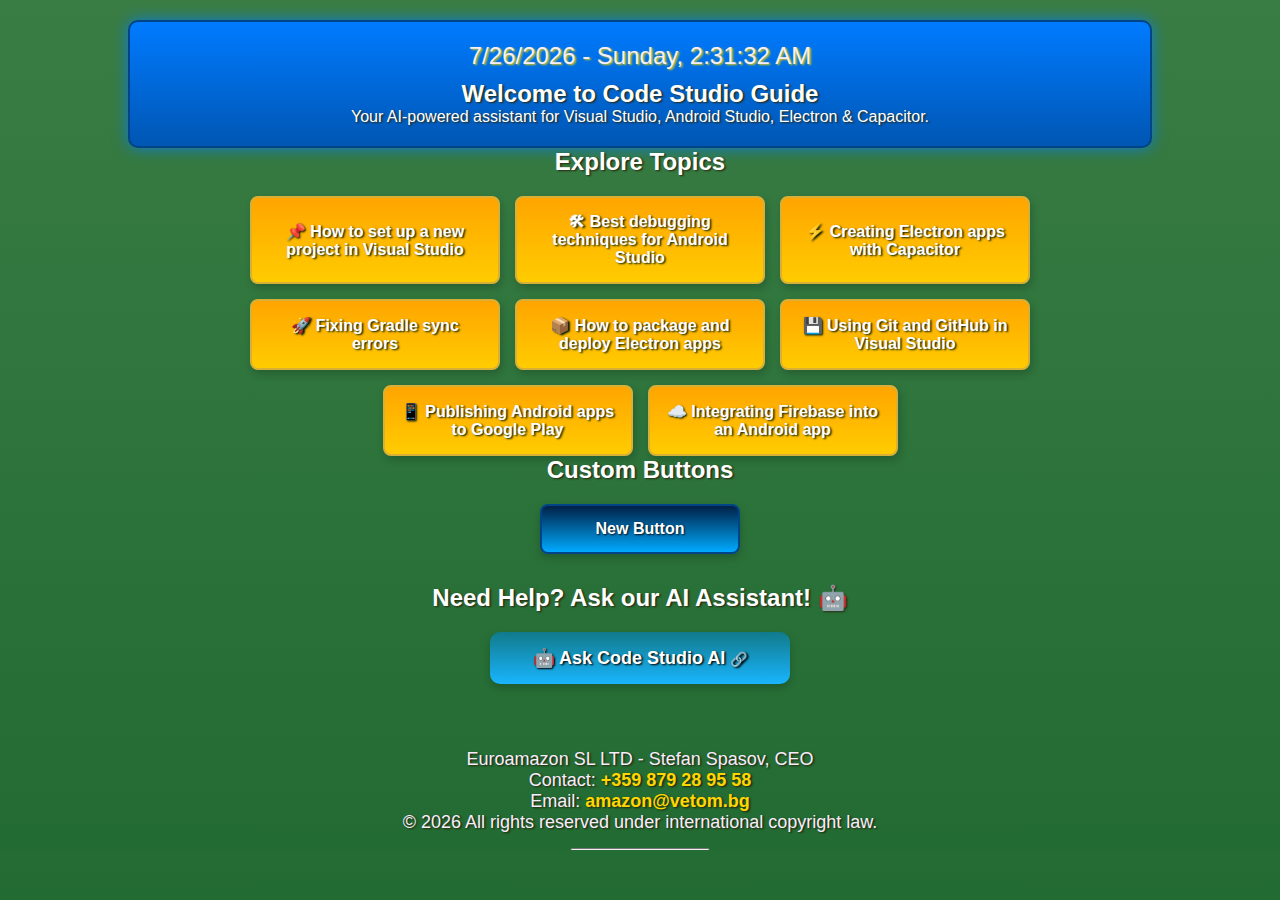
==== index.html @ 0f82dae0 "Update index.html" ====
<!DOCTYPE html>
<html lang="en">
<head>
    <meta charset="UTF-8">
    <meta name="viewport" content="width=device-width, initial-scale=1.0">
    <title>Code Studio Guide</title>
    <link rel="stylesheet" href="style.css">
</head>
<body>

    <!-- Header -->
    <div class="header-container">
        <div class="time-container" id="current-time">Loading...</div>
        <div class="welcome-container">
            <h2>Welcome to Code Studio Guide</h2>
            <p>Your AI-powered assistant for Visual Studio, Android Studio, Electron & Capacitor.</p>
        </div>
    </div>

    <!-- Google Translate -->
    <div id="google_translate_element"></div>

    <!-- Course Buttons -->
    <h2>Explore Topics</h2>
    <div class="button-grid">
        <button class="option-button" onclick="window.location.href='lessons/visual-studio.html'">📌 How to set up a new project in Visual Studio</button>
        <button class="option-button" onclick="window.location.href='lessons/android-debugging.html'">🛠 Best debugging techniques for Android Studio</button>
        <button class="option-button" onclick="window.location.href='lessons/electron-capacitor.html'">⚡ Creating Electron apps with Capacitor</button>
        <button class="option-button" onclick="window.location.href='lessons/gradle-fix.html'">🚀 Fixing Gradle sync errors</button>
        <button class="option-button" onclick="window.location.href='lessons/deploy-electron.html'">📦 How to package and deploy Electron apps</button>
        <button class="option-button" onclick="window.location.href='lessons/git-github.html'">💾 Using Git and GitHub in Visual Studio</button>
        <button class="option-button" onclick="window.location.href='lessons/android-publishing.html'">📱 Publishing Android apps to Google Play</button>
        <button class="option-button" onclick="window.location.href='lessons/firebase-integration.html'">☁️ Integrating Firebase into an Android app</button>
    </div>

    <!-- Dynamic Buttons -->
    <h2>Custom Buttons</h2>
    <div class="content" id="buttonContainer"></div>

    <!-- Right-click context menu -->
    <div class="context-menu" id="contextMenu">
        <button onclick="renameButton()">Rename Button</button>
        <button onclick="setButtonLink()">Set Button URL</button>
        <button onclick="removeButton()">Remove Button</button>
        <button onclick="addNewButton()">Add New Button</button>
        <button onclick="hideContextMenu()">Cancel</button>
    </div>

    <!-- AI Assistant Button -->
    <div class="ai-section">
        <h2>Need Help? Ask our AI Assistant! 🤖</h2>
        <button class="ai-button" onclick="window.open('https://chatgpt.com/g/g-lfs8twKFB-code-studio-guide', '_blank')">
            🤖 Ask Code Studio AI <span style="font-size: 14px;">🔗</span>
        </button>
    </div>

    <!-- Footer -->
    <div class="footer-container">
        <p>Euroamazon SL LTD - Stefan Spasov, CEO</p>
        <p>Contact: <a href="tel:+359879289558">+359 879 28 95 58</a></p>
        <p>Email: <a href="mailto:amazon@vetom.bg">amazon@vetom.bg</a></p>
        <p id="copyright"></p>
    </div>

    <!-- JavaScript -->
    <script>
        let currentButton = null;

        function updateTime() {
            const now = new Date();
            const options = { weekday: 'long' };
            document.getElementById('current-time').innerText =
                `${now.toLocaleDateString()} - ${new Intl.DateTimeFormat('en-US', options).format(now)}, ${now.toLocaleTimeString()}`;
        }
        setInterval(updateTime, 1000);
        updateTime();

        function showContextMenu(event, button) {
            event.preventDefault();
            currentButton = button;
            const menu = document.getElementById('contextMenu');
            menu.style.display = 'flex';
            menu.style.left = `${event.pageX}px`;
            menu.style.top = `${event.pageY}px`;
        }

        function hideContextMenu() {
            document.getElementById('contextMenu').style.display = 'none';
        }

        function renameButton() {
            const newName = prompt("Enter new button label:");
            if (newName) {
                currentButton.innerText = newName;
                saveButtons();
            }
            hideContextMenu();
        }

        function setButtonLink() {
            const newURL = prompt("Enter new button URL:");
            if (newURL) {
                currentButton.setAttribute("data-url", newURL);
                saveButtons();
            }
            hideContextMenu();
        }
     function removeButton() {
    currentButton.parentElement.remove();
    saveButtons();
    hideContextMenu();

    // Ако няма останали бутони, добави един
    setTimeout(() => {
        if (document.querySelectorAll(".action-button").length === 0) {
            addNewButton();
        }
    }, 200);
}

       function addNewButton() {
    createButton("New Button", "");
    saveButtons();
}

        function createButton(label, url) {
            const container = document.createElement("div");
            container.classList.add("button-container");

            const button = document.createElement("button");
            button.classList.add("action-button");
            button.innerText = label;
            button.oncontextmenu = function(event) { showContextMenu(event, button); };

            if (url) {
                button.setAttribute("data-url", url);
                button.onclick = function() { 
                    window.open(url, '_blank'); 
                };
            }

            container.appendChild(button);
            document.getElementById("buttonContainer").appendChild(container);
        }

        function saveButtons() {
            const buttons = [...document.querySelectorAll(".action-button")].map(btn => ({
                label: btn.innerText,
                url: btn.getAttribute("data-url") || ""
            }));
            localStorage.setItem("buttons", JSON.stringify(buttons));
        }

        function loadButtons() {
    const savedButtons = JSON.parse(localStorage.getItem("buttons")) || [];

    document.getElementById("buttonContainer").innerHTML = ""; // Изчистваме преди добавяне
    if (savedButtons.length === 0) {
        addNewButton(); // Ако няма бутони, добавяме един по подразбиране
    } else {
        savedButtons.forEach(btn => createButton(btn.label, btn.url));
    }
}
        document.getElementById("copyright").innerText = `© ${new Date().getFullYear()} All rights reserved under international copyright law.`;

        loadButtons();

    </script>

    <script>
         let currentButton = null;
    
        function updateTime() {
            const now = new Date();
            const options = { weekday: 'long' };
            document.getElementById('current-time').innerText =
                `${now.toLocaleDateString()} - ${new Intl.DateTimeFormat('en-US', options).format(now)}, ${now.toLocaleTimeString()}`;
        }
    
        setInterval(updateTime, 1000);
        updateTime();
    
        function showContextMenu(event, button) {
            event.preventDefault();
            currentButton = button;
            const menu = document.getElementById('contextMenu');
            menu.style.display = 'flex';
            menu.style.left = `${event.pageX}px`;
            menu.style.top = `${event.pageY}px`;
        }
    
        function hideContextMenu() {
            document.getElementById('contextMenu').style.display = 'none';
        }
    
        function renameButton() {
            const newName = prompt("Enter new button label:");
            if (newName) {
                currentButton.innerText = newName;
                saveButtons();
            }
            hideContextMenu();
        }
    
        function setButtonLink() {
         
    </script>
<!-- Static Button to Always Allow Adding New Custom Buttons -->
<div class="add-button-container">
    <button class="add-button" onclick="addNewButton()">➕ Add Custom Button</button>
</div>

</body>
</html>
---- style.css ----
/* Глобални стилове */
* {
    margin: 0;
    padding: 0;
    box-sizing: border-box;
    font-family: Arial, sans-serif;
}

/* Основни настройки за тялото */
html, body {
    width: 100%;
    height: 100%;
    background: linear-gradient(to bottom, #3a7d44, #226b33); /* По-светъл фон за по-добра видимост */
    color: #ffffff;
    display: flex;
    flex-direction: column;
    align-items: center;
    overflow-y: auto;
    padding-bottom: 50px;
    text-shadow: 1.5px 1px 2px #29270f;
}

/* Хедър */
.header-container {
    width: 80%;
    background: linear-gradient(to bottom, #007bff, #0056b3); /* По-ярък син */
    text-align: center;
    border-radius: 10px;
    box-shadow: 0px 0px 15px rgba(0, 123, 255, 0.8);
    padding: 20px;
    margin-top: 20px;
    border: 2px solid #004488;
}

/* Дата и час */
.time-container {
    font-size: 24px;
    color: #f8edfd;
    margin-bottom: 10px;
    text-shadow: 1.5px 1px 2px #d8ca02;
}

/* Основен контейнер */
.content {
    margin-top: 20px;
    display: flex;
    flex-direction: column;
    align-items: center;
    width: 100%;
    text-align: center;
}

/* Грид за бутоните */
.button-grid {
    display: flex;
    flex-wrap: wrap;
    justify-content: center;
    gap: 15px;
    width: 80%;
    margin-top: 20px;
}

/* Бутони за курсовете */
.option-button {
    width: 250px;
    padding: 15px;
    font-size: 16px;
    font-weight: bold;
    color: white;
    background: linear-gradient(to bottom, #ffa500, #ffcc00); /* По-ярък оранжево-жълт градиент */
    border: 2px solid #d8b038;
    border-radius: 8px;
    cursor: pointer;
    transition: all 0.3s ease;
    box-shadow: 2px 4px 8px rgba(0, 0, 0, 0.2);
    text-shadow: 1.5px 1px 2px #071f06;
}

/* Анимиран ефект при hover */
.option-button:hover {
    background: linear-gradient(to bottom, #ff8800, #ffaa00);
    transform: scale(1.1);
    box-shadow: 0px 0px 15px rgba(255, 223, 0, 0.8);
}

/* Футър */
.footer-container {
    margin-top: 50px;
    padding: 15px;
    font-size: 18px;
    text-align: center;
    color: #f8edfd;
    text-shadow: 1.5px 1px 2px #242207;
}

/* Линкове във футъра */
.footer-container a {
    color: #ffd700;
    text-decoration: none;
    font-weight: bold;
}

/* Ховър ефект за линковете */
.footer-container a:hover {
    text-decoration: underline;
}

/* AI бутон */
.ai-section {
    text-align: center;
    margin-top: 30px;
}

.ai-button {
    width: 300px;
    padding: 15px;
    font-size: 18px;
    font-weight: bold;
    color: white;
    background: linear-gradient(to bottom, #117a8b, #19b5fe);
    border: none;
    border-radius: 10px;
    cursor: pointer;
    transition: all 0.3s ease;
    box-shadow: 0px 4px 8px rgba(0, 0, 0, 0.2);
    text-shadow: 1.5px 1px 2px #000;
    margin-top: 20px;
}

/* Ховър ефект */
.ai-button:hover {
    background: linear-gradient(to bottom, #0d5a72, #18a2c4);
    transform: scale(1.05);
    box-shadow: 0px 0px 15px rgba(0, 183, 255, 0.8);
}

/* Контекстно меню - основен контейнер */
.context-menu {
    position: absolute;
    background: rgba(255, 211, 77, 0.95);
    border-radius: 8px;
    box-shadow: 0 0 15px rgba(218, 165, 32, 0.8); /* Тъмно към златисто */
    display: none;
    flex-direction: column;
    padding: 8px;
    min-width: 150px;
    z-index: 1000;
    border: 2px solid #b8860b;
}

/* Бутони в контекстното меню */
.context-menu button {
    background: linear-gradient(to bottom, #ff8c00, #ffeb3b);
    border: 1px solid #b8860b;
    color: #4a2900;
    font-size: 14px;
    font-weight: bold;
    padding: 5px 10px;
    width: 150px;
    height: 40px;
    cursor: pointer;
    border-radius: 5px;
    text-shadow: 1px 1px 2px #5c3c00;
    transition: all 0.3s ease;
}

/* Ефект при hover */
.context-menu button:hover {
    background: linear-gradient(to bottom, #ffa500, #ffee58);
    transform: scale(1.1);
    box-shadow: 0px 0px 10px rgba(255, 223, 0, 0.8);
}

/* Стил за новите бутони, които се добавят динамично */
.action-button {
    background: linear-gradient(to bottom, #002147, #00aaff);
    border: 2px solid #004488;
    color: #ffffff;
    font-size: 16px;
    font-weight: bold;
    padding: 8px 12px;
    width: 200px;
    height: 50px;
    border-radius: 8px;
    text-shadow: 1px 1px 2px #001020;
    transition: all 0.3s ease;
    cursor: pointer;
    box-shadow: 0px 4px 8px rgba(0, 0, 0, 0.2);
}

/* Ефект при hover за новите бутони */
.action-button:hover {
    background: linear-gradient(to bottom, #004488, #33ccff);
    transform: scale(1.05);
    box-shadow: 0px 0px 12px rgba(0, 170, 255, 0.8);
}

/* Медийни заявки за мобилни устройства */
@media (max-width: 768px) {
    .button-grid {
        flex-direction: column;
        align-items: center;
        width: 100%;
    }

    .option-button, .action-button {
        width: 90%;
        font-size: 18px;
        padding: 10px;
    }

    .context-menu {
        min-width: 120px;
        font-size: 14px;
    }

    .header-container {
        background: linear-gradient(to bottom, #ff5722, #e64a19);
    }

    .ai-button {
        width: 90%;
        font-size: 20px;
    }
}
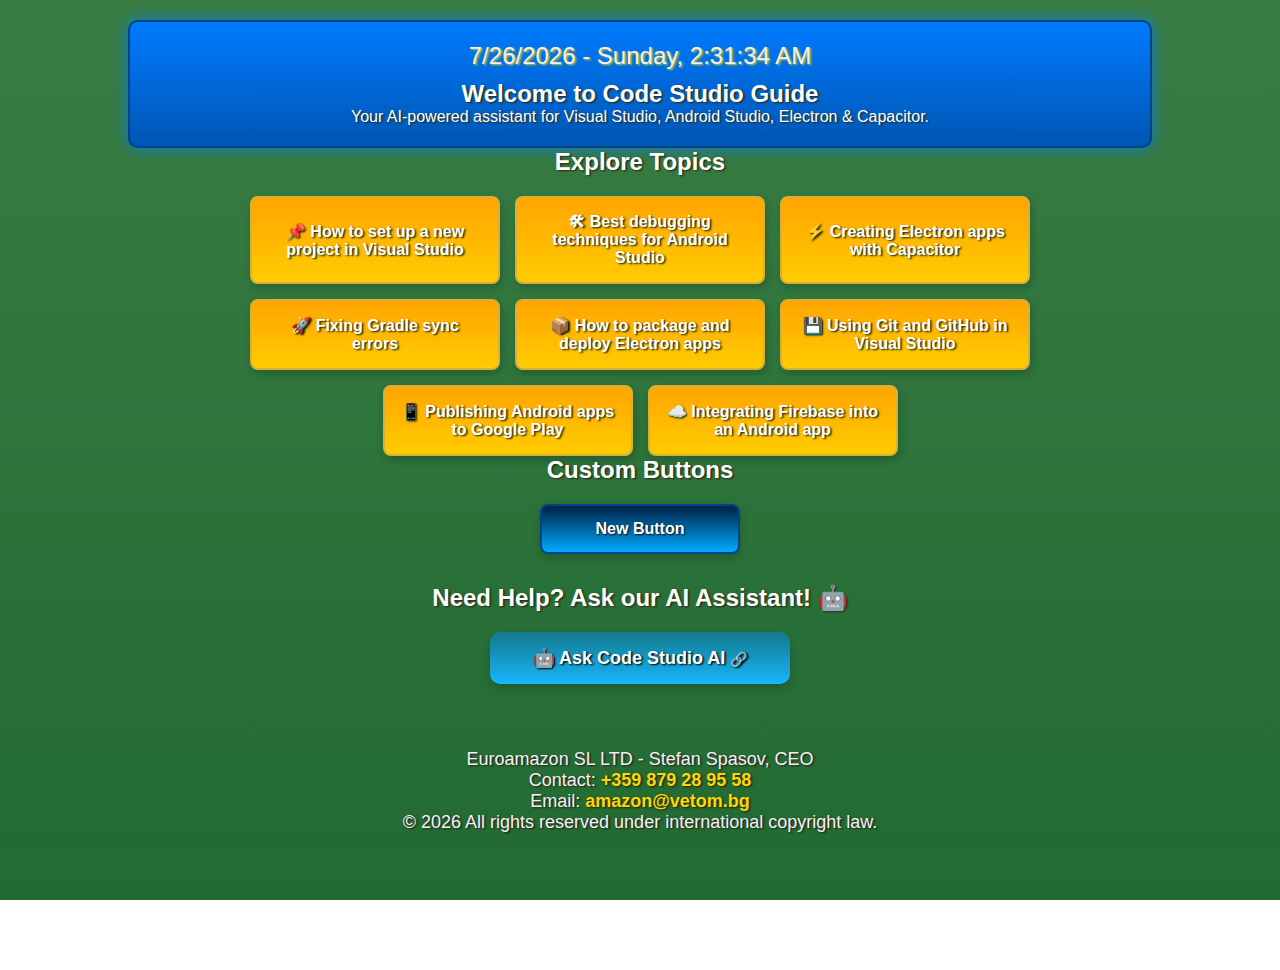
==== commit 9dc85d3c: "Update index.html" ====
--- a/index.html
+++ b/index.html
@@ -7,8 +7,7 @@
     <link rel="stylesheet" href="style.css">
 </head>
 <body>
-
-    <!-- Header -->
+ <!-- Header -->
     <div class="header-container">
         <div class="time-container" id="current-time">Loading...</div>
         <div class="welcome-container">
--- a/style.css
+++ b/style.css
@@ -224,3 +224,30 @@
     }
 }
 
+.add-button-container {
+    text-align: center;
+    margin-top: 20px;
+}
+
+.add-button {
+    width: 250px;
+    padding: 15px;
+    font-size: 18px;
+    font-weight: bold;
+    color: white;
+    background: linear-gradient(to bottom, #008CBA, #005F7F);
+    border: none;
+    border-radius: 8px;
+    cursor: pointer;
+    transition: all 0.3s ease;
+    box-shadow: 0px 4px 8px rgba(0, 0, 0, 0.2);
+    text-shadow: 1px 1px 2px #000;
+}
+
+.add-button:hover {
+    background: linear-gradient(to bottom, #00AEEF, #007B9A);
+    transform: scale(1.05);
+    box-shadow: 0px 0px 15px rgba(0, 183, 255, 0.8);
+}
+
+
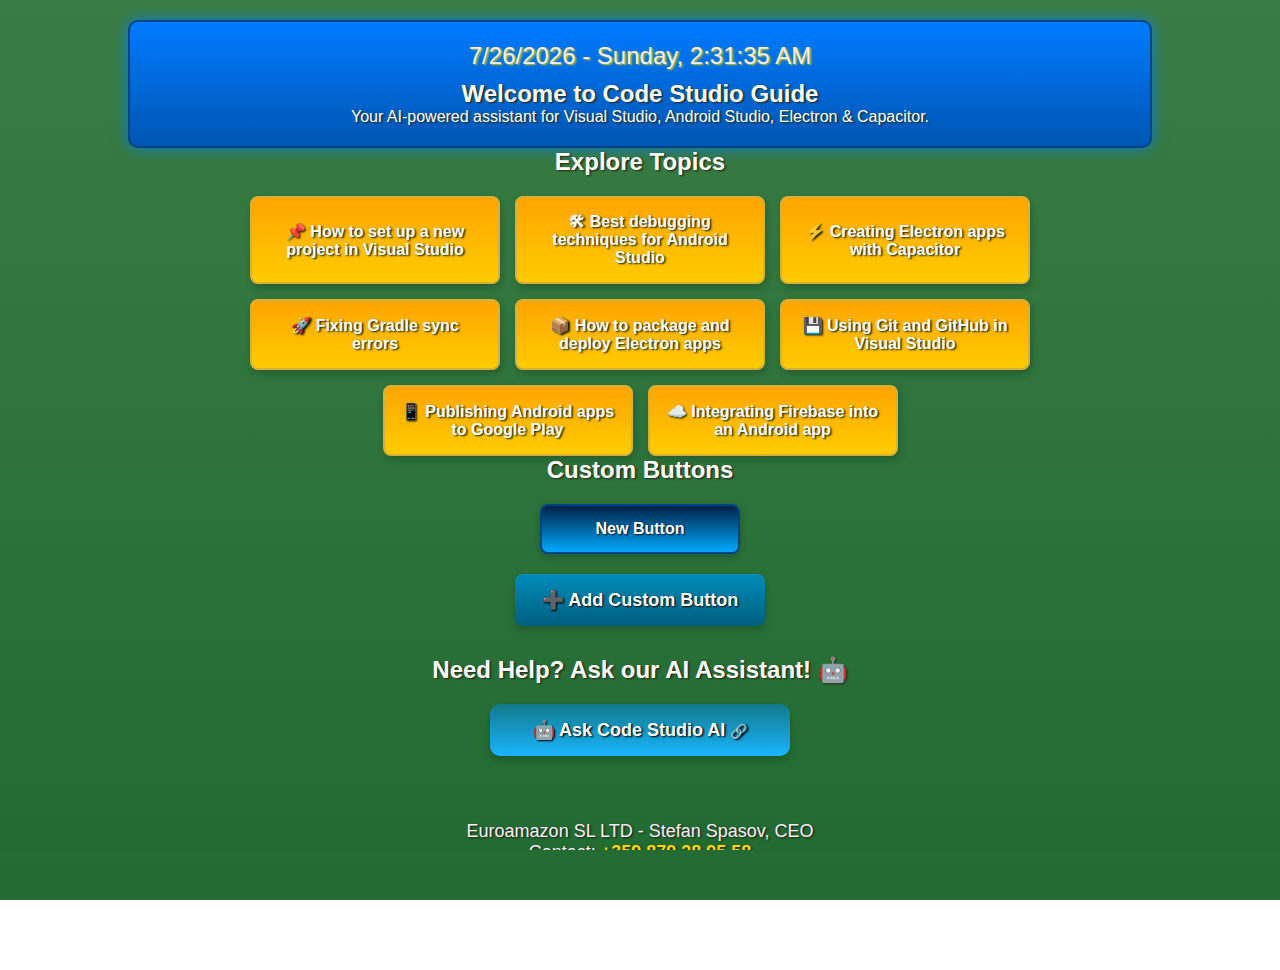
==== commit 38708c67: "Update index.html" ====
--- a/index.html
+++ b/index.html
@@ -46,6 +46,12 @@
     </div>
 
     <!-- AI Assistant Button -->
+
+      <!-- Static Button to Always Allow Adding New Custom Buttons -->
+<div class="add-button-container">
+    <button class="add-button" onclick="addNewButton()">➕ Add Custom Button</button>
+</div>
+    
     <div class="ai-section">
         <h2>Need Help? Ask our AI Assistant! 🤖</h2>
         <button class="ai-button" onclick="window.open('https://chatgpt.com/g/g-lfs8twKFB-code-studio-guide', '_blank')">
@@ -204,10 +210,7 @@
         function setButtonLink() {
          
     </script>
-<!-- Static Button to Always Allow Adding New Custom Buttons -->
-<div class="add-button-container">
-    <button class="add-button" onclick="addNewButton()">➕ Add Custom Button</button>
-</div>
+
 
 </body>
 </html>
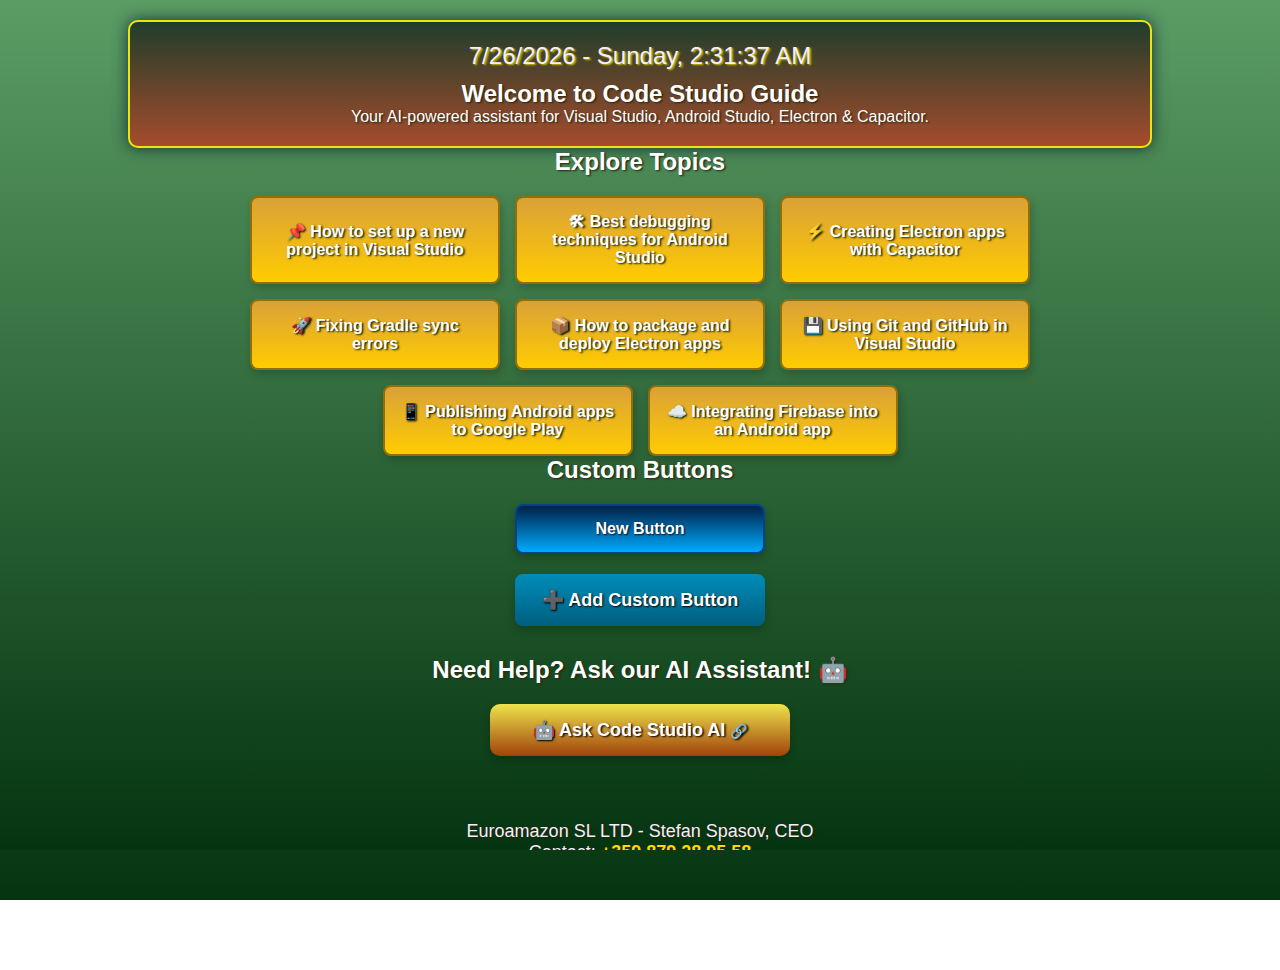
==== commit eeef6915: "Update index.html" ====
--- a/index.html
+++ b/index.html
@@ -8,16 +8,16 @@
 </head>
 <body>
  <!-- Header -->
-    <div class="header-container">
-        <div class="time-container" id="current-time">Loading...</div>
-        <div class="welcome-container">
-            <h2>Welcome to Code Studio Guide</h2>
-            <p>Your AI-powered assistant for Visual Studio, Android Studio, Electron & Capacitor.</p>
-        </div>
-    </div>
-
-    <!-- Google Translate -->
-    <div id="google_translate_element"></div>
+   <!-- Header -->
+<div class="header-container">
+    <div class="time-container" id="current-time">Loading...</div>
+    <div class="welcome-container">
+        <h2>Welcome to Code Studio Guide</h2>
+        <p>Your AI-powered assistant for Visual Studio, Android Studio, Electron & Capacitor.</p>
+    </div>
+    <!-- Google Translate в дясно -->
+    <div id="google_translate_element" class="translate-container"></div>
+</div>
 
     <!-- Course Buttons -->
     <h2>Explore Topics</h2>
@@ -210,6 +210,16 @@
         function setButtonLink() {
          
     </script>
+<script type="text/javascript">
+    function googleTranslateElementInit() {
+        new google.translate.TranslateElement({
+            pageLanguage: 'en',
+            includedLanguages: 'bg,en,es,de,fr,it,ru',
+            layout: google.translate.TranslateElement.InlineLayout.SIMPLE
+        }, 'google_translate_element');
+    }
+</script>
+<script type="text/javascript" src="//translate.google.com/translate_a/element.js?cb=googleTranslateElementInit"></script>
 
 
 </body>
--- a/style.css
+++ b/style.css
@@ -10,7 +10,7 @@
 html, body {
     width: 100%;
     height: 100%;
-    background: linear-gradient(to bottom, #3a7d44, #226b33); /* По-светъл фон за по-добра видимост */
+    background: linear-gradient(to bottom, #5b9c65, #053510); /* По-светъл фон за по-добра видимост */
     color: #ffffff;
     display: flex;
     flex-direction: column;
@@ -23,13 +23,13 @@
 /* Хедър */
 .header-container {
     width: 80%;
-    background: linear-gradient(to bottom, #007bff, #0056b3); /* По-ярък син */
+    background: linear-gradient(to bottom, #1F3D2B, #A54C2C);
     text-align: center;
     border-radius: 10px;
-    box-shadow: 0px 0px 15px rgba(0, 123, 255, 0.8);
+    box-shadow: 0px 0px 15px rgba(9, 25, 43, 0.8);
     padding: 20px;
     margin-top: 20px;
-    border: 2px solid #004488;
+    border: 2px solid #e9e50d;
 }
 
 /* Дата и час */
@@ -67,8 +67,8 @@
     font-size: 16px;
     font-weight: bold;
     color: white;
-    background: linear-gradient(to bottom, #ffa500, #ffcc00); /* По-ярък оранжево-жълт градиент */
-    border: 2px solid #d8b038;
+    background: linear-gradient(to bottom, #daa138, #ffcc00); /* По-ярък оранжево-жълт градиент */
+    border: 2px solid #916f08;
     border-radius: 8px;
     cursor: pointer;
     transition: all 0.3s ease;
@@ -78,9 +78,9 @@
 
 /* Анимиран ефект при hover */
 .option-button:hover {
-    background: linear-gradient(to bottom, #ff8800, #ffaa00);
+    background: linear-gradient(to bottom, #ff8800, #835905);
     transform: scale(1.1);
-    box-shadow: 0px 0px 15px rgba(255, 223, 0, 0.8);
+    box-shadow: 0px 0px 15px rgba(136, 121, 25, 0.8);
 }
 
 /* Футър */
@@ -117,7 +117,7 @@
     font-size: 18px;
     font-weight: bold;
     color: white;
-    background: linear-gradient(to bottom, #117a8b, #19b5fe);
+    background: linear-gradient(to bottom, #eee34c, #a0420b);
     border: none;
     border-radius: 10px;
     cursor: pointer;
@@ -129,7 +129,7 @@
 
 /* Ховър ефект */
 .ai-button:hover {
-    background: linear-gradient(to bottom, #0d5a72, #18a2c4);
+    background: linear-gradient(to bottom, #9fa108, #e4b45d);
     transform: scale(1.05);
     box-shadow: 0px 0px 15px rgba(0, 183, 255, 0.8);
 }
@@ -179,7 +179,7 @@
     font-size: 16px;
     font-weight: bold;
     padding: 8px 12px;
-    width: 200px;
+    width: 250px;
     height: 50px;
     border-radius: 8px;
     text-shadow: 1px 1px 2px #001020;
@@ -215,12 +215,12 @@
     }
 
     .header-container {
-        background: linear-gradient(to bottom, #ff5722, #e64a19);
+        background: linear-gradient(to bottom, #77240b, #e64a19);
     }
 
     .ai-button {
         width: 90%;
-        font-size: 20px;
+        font-size: 23px;
     }
 }
 
@@ -251,3 +251,4 @@
 }
 
 
+
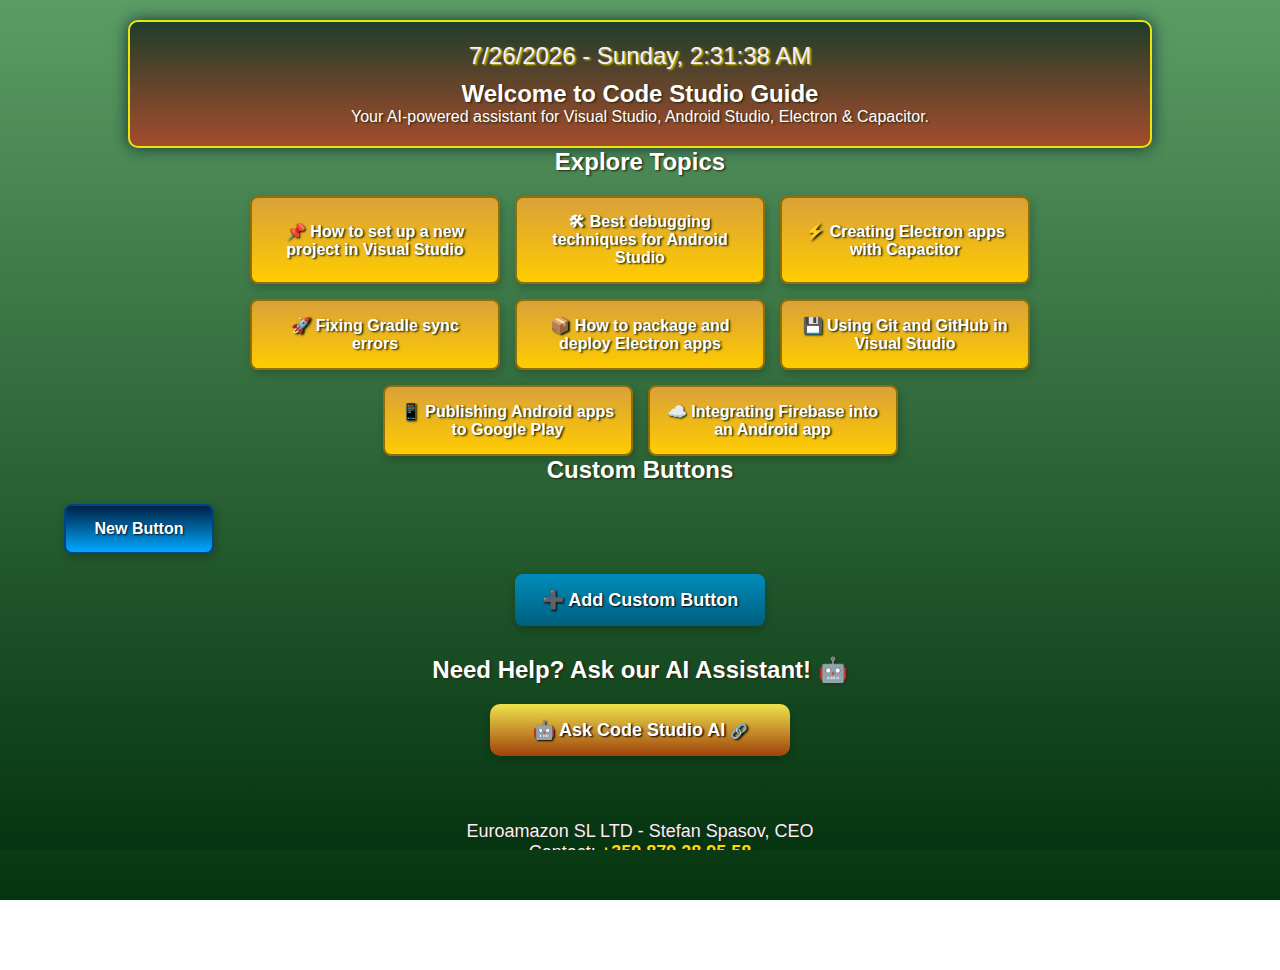
==== commit 081d4cd9: "Update index.html" ====
--- a/index.html
+++ b/index.html
@@ -15,8 +15,10 @@
         <h2>Welcome to Code Studio Guide</h2>
         <p>Your AI-powered assistant for Visual Studio, Android Studio, Electron & Capacitor.</p>
     </div>
-    <!-- Google Translate в дясно -->
-    <div id="google_translate_element" class="translate-container"></div>
+    <div class="google-translate">
+                <div id="google_translate_element"></div>
+            </div>
+        </div>
 </div>
 
     <!-- Course Buttons -->
@@ -208,18 +210,14 @@
         }
     
         function setButtonLink() {
+
+              function googleTranslateElementInit() {
+            new google.translate.TranslateElement({pageLanguage: 'en'}, 'google_translate_element');
+        }
+
          
     </script>
-<script type="text/javascript">
-    function googleTranslateElementInit() {
-        new google.translate.TranslateElement({
-            pageLanguage: 'en',
-            includedLanguages: 'bg,en,es,de,fr,it,ru',
-            layout: google.translate.TranslateElement.InlineLayout.SIMPLE
-        }, 'google_translate_element');
-    }
-</script>
-<script type="text/javascript" src="//translate.google.com/translate_a/element.js?cb=googleTranslateElementInit"></script>
+
 
 
 </body>
--- a/style.css
+++ b/style.css
@@ -40,14 +40,20 @@
     text-shadow: 1.5px 1px 2px #d8ca02;
 }
 
-/* Основен контейнер */
+.google-translate {
+            padding-left: 20px;
+        }
+
+/* Контейнер за бутоните - хоризонтално подреждане */
 .content {
-    margin-top: 20px;
     display: flex;
-    flex-direction: column;
+    flex-wrap: wrap;
+    justify-content: flex-start; /* Подравняване отляво */
     align-items: center;
-    width: 100%;
-    text-align: center;
+    gap: 15px; /* Разстояние между бутоните */
+    width: 90%;
+    max-width: 1200px;
+    margin-top: 20px;
 }
 
 /* Грид за бутоните */
@@ -178,24 +184,37 @@
     color: #ffffff;
     font-size: 16px;
     font-weight: bold;
-    padding: 8px 12px;
-    width: 250px;
+    padding: 10px 20px;
+    width: auto; /* Размерът ще бъде според съдържанието */
     height: 50px;
     border-radius: 8px;
     text-shadow: 1px 1px 2px #001020;
     transition: all 0.3s ease;
     cursor: pointer;
-    box-shadow: 0px 4px 8px rgba(0, 0, 0, 0.2);
-}
-
-/* Ефект при hover за новите бутони */
+    box-shadow: 2px 4px 8px rgba(0, 0, 0, 0.2);
+    display: inline-flex;
+    align-items: center;
+    justify-content: center;
+    white-space: nowrap; /* Запазва текста в един ред */
+    min-width: 150px; /* Минимална ширина */
+}
+
+/* Ховър ефект за новите бутони */
 .action-button:hover {
     background: linear-gradient(to bottom, #004488, #33ccff);
     transform: scale(1.05);
     box-shadow: 0px 0px 12px rgba(0, 170, 255, 0.8);
 }
 
-/* Медийни заявки за мобилни устройства */
+
+/* Google Translate - позициониране в дясно */
+.translate-container {
+    position: absolute;
+    top: 10px;
+    right: 20px;
+}
+
+/* Оправяне на бутоните за мобилни устройства */
 @media (max-width: 768px) {
     .button-grid {
         flex-direction: column;
@@ -203,10 +222,10 @@
         width: 100%;
     }
 
-    .option-button, .action-button {
-        width: 90%;
-        font-size: 18px;
-        padding: 10px;
+    .option-button, .action-button, .add-button {
+        width: 90% !important; /* Гарантира промяна */
+        font-size: 20px !important;
+        padding: 12px !important;
     }
 
     .context-menu {
@@ -219,10 +238,22 @@
     }
 
     .ai-button {
-        width: 90%;
-        font-size: 23px;
-    }
-}
+        width: 90% !important;
+        font-size: 23px !important;
+    }
+}
+@media (max-width: 768px) {
+    .content {
+        justify-content: center; /* Центриране на мобилни устройства */
+        flex-wrap: wrap;
+    }
+
+    .action-button {
+        width: 45%;
+        min-width: 120px;
+    }
+}
+
 
 .add-button-container {
     text-align: center;
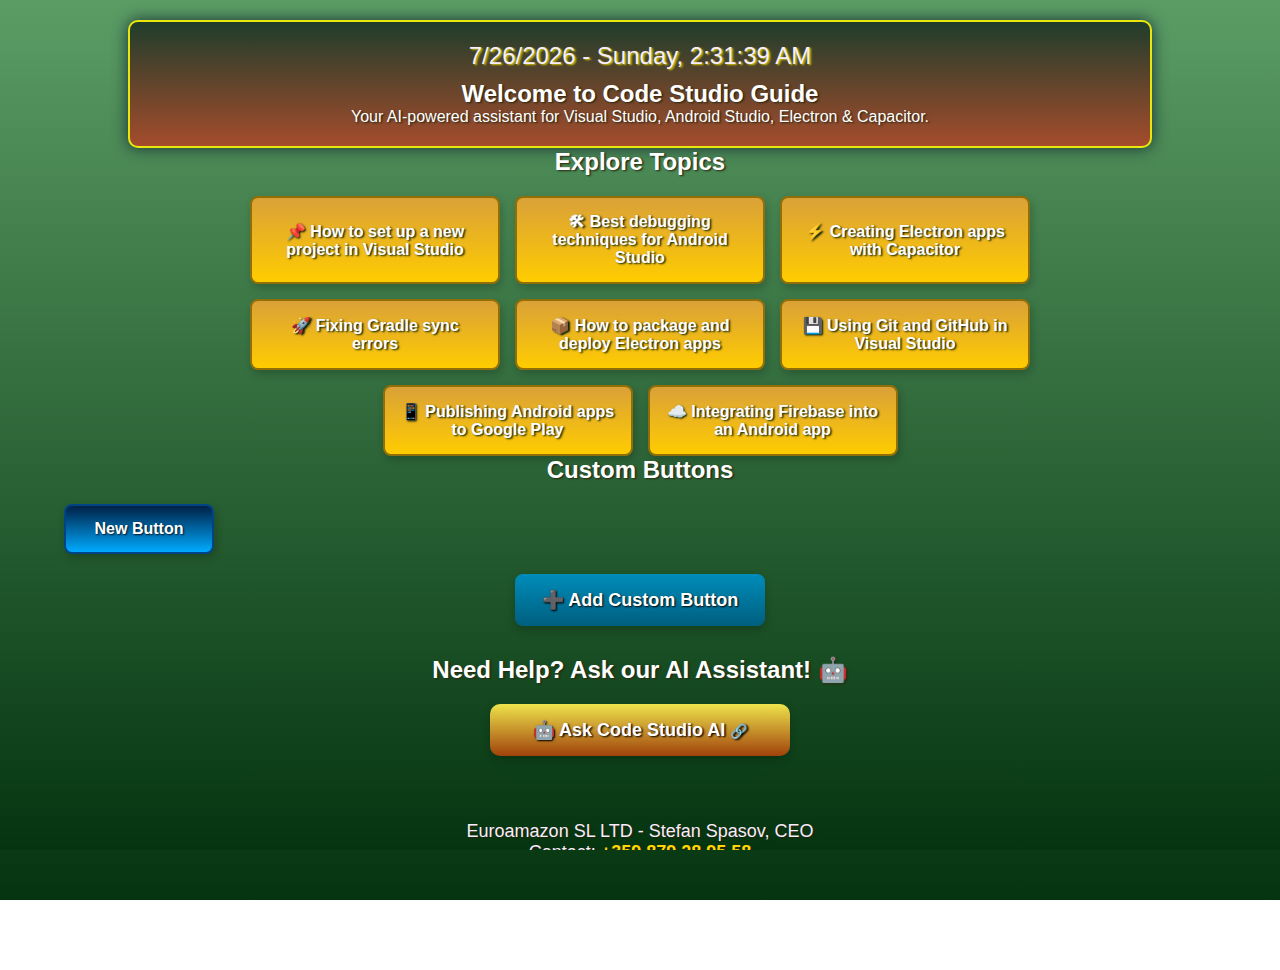
==== commit 21d1526c: "Update index.html" ====
--- a/index.html
+++ b/index.html
@@ -18,7 +18,7 @@
     <div class="google-translate">
                 <div id="google_translate_element"></div>
             </div>
-        </div>
+        
 </div>
 
     <!-- Course Buttons -->
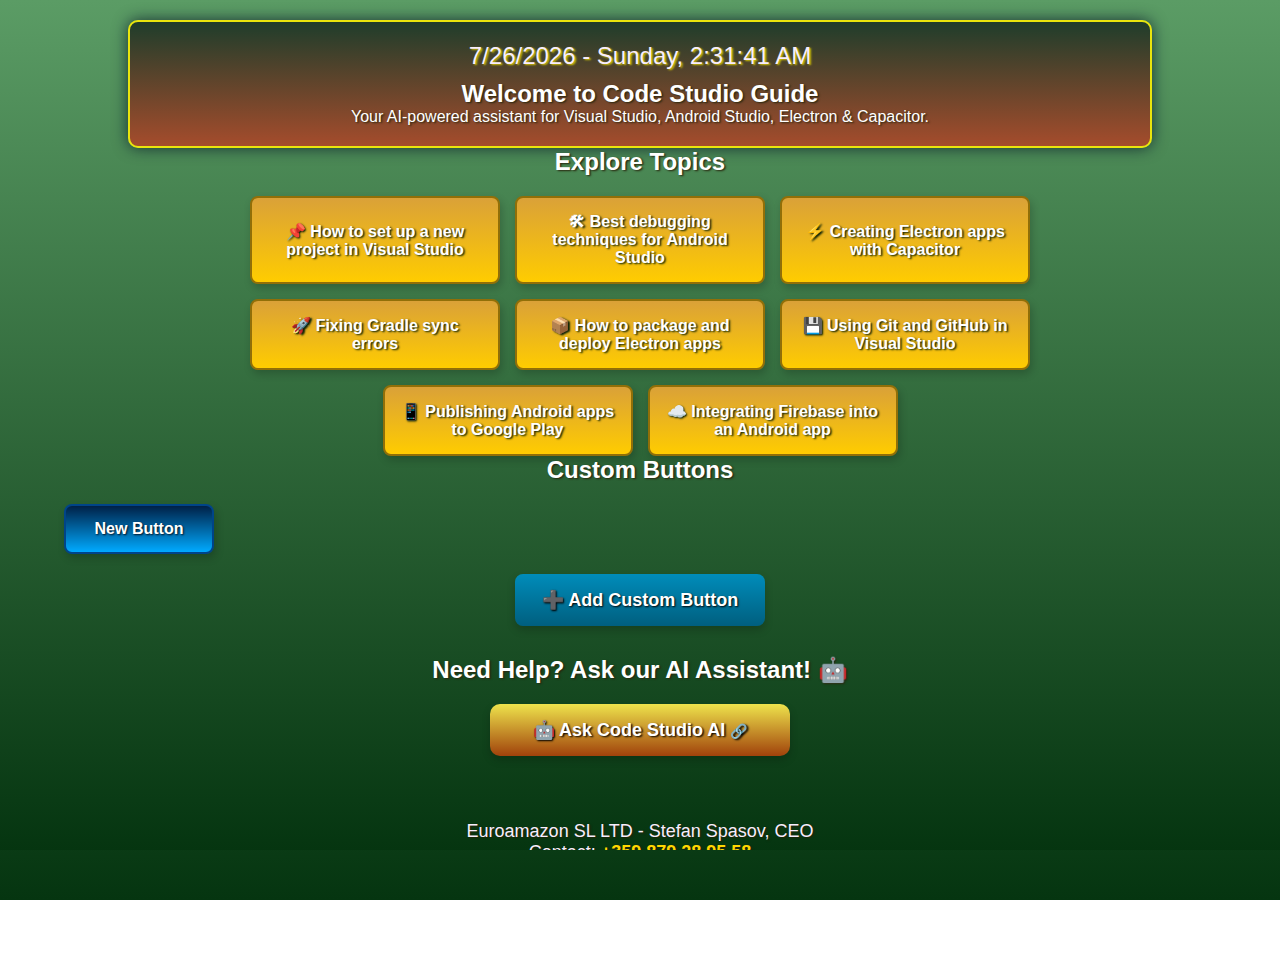
==== commit 90f669db: "Update index.html" ====
--- a/index.html
+++ b/index.html
@@ -7,8 +7,8 @@
     <link rel="stylesheet" href="style.css">
 </head>
 <body>
- <!-- Header -->
-   <!-- Header -->
+
+<!-- Header -->
 <div class="header-container">
     <div class="time-container" id="current-time">Loading...</div>
     <div class="welcome-container">
@@ -16,10 +16,18 @@
         <p>Your AI-powered assistant for Visual Studio, Android Studio, Electron & Capacitor.</p>
     </div>
     <div class="google-translate">
-                <div id="google_translate_element"></div>
-            </div>
-        
+        <div id="google_translate_element"></div>
+    </div>
 </div>
+
+<!-- Добавяме скрипт за Google Translate -->
+<script>
+    function googleTranslateElementInit() {
+        new google.translate.TranslateElement({pageLanguage: 'en'}, 'google_translate_element');
+    }
+</script>
+<script src="https://translate.google.com/translate_a/element.js?cb=googleTranslateElementInit"></script>
+
 
     <!-- Course Buttons -->
     <h2>Explore Topics</h2>
@@ -211,10 +219,6 @@
     
         function setButtonLink() {
 
-              function googleTranslateElementInit() {
-            new google.translate.TranslateElement({pageLanguage: 'en'}, 'google_translate_element');
-        }
-
          
     </script>
 
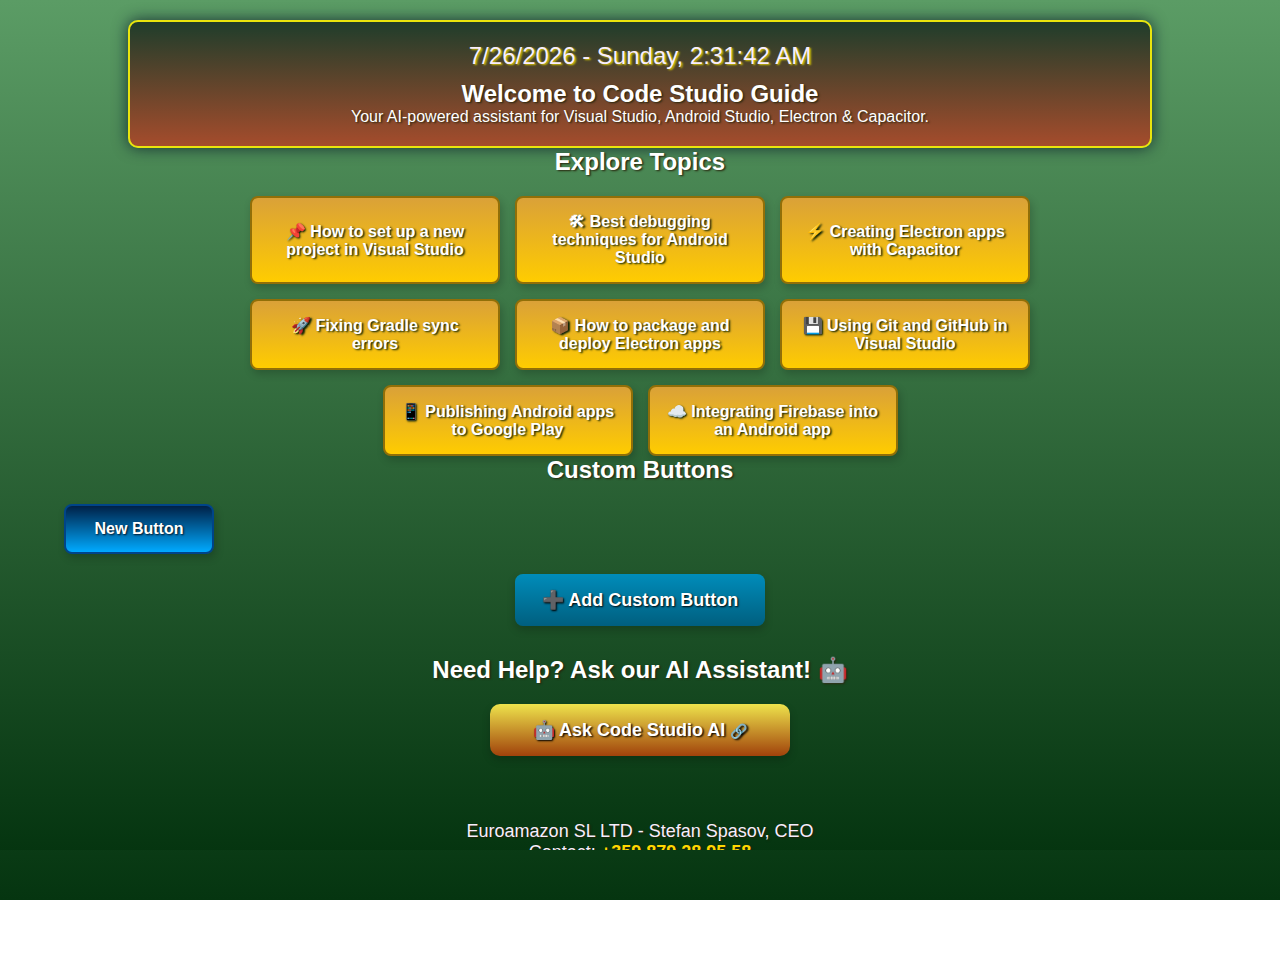
==== commit 2c92441c: "Update index.html" ====
--- a/index.html
+++ b/index.html
@@ -20,14 +20,17 @@
     </div>
 </div>
 
-<!-- Добавяме скрипт за Google Translate -->
+<!-- Скрипт за Google Translate -->
 <script>
     function googleTranslateElementInit() {
-        new google.translate.TranslateElement({pageLanguage: 'en'}, 'google_translate_element');
+        new google.translate.TranslateElement({
+            pageLanguage: 'en', // Основният език е английски
+            includedLanguages: 'bg,en,fr,de,es,ru,it', // Разрешени езици за превод
+            layout: google.translate.TranslateElement.InlineLayout.SIMPLE
+        }, 'google_translate_element');
     }
 </script>
 <script src="https://translate.google.com/translate_a/element.js?cb=googleTranslateElementInit"></script>
-
 
     <!-- Course Buttons -->
     <h2>Explore Topics</h2>
